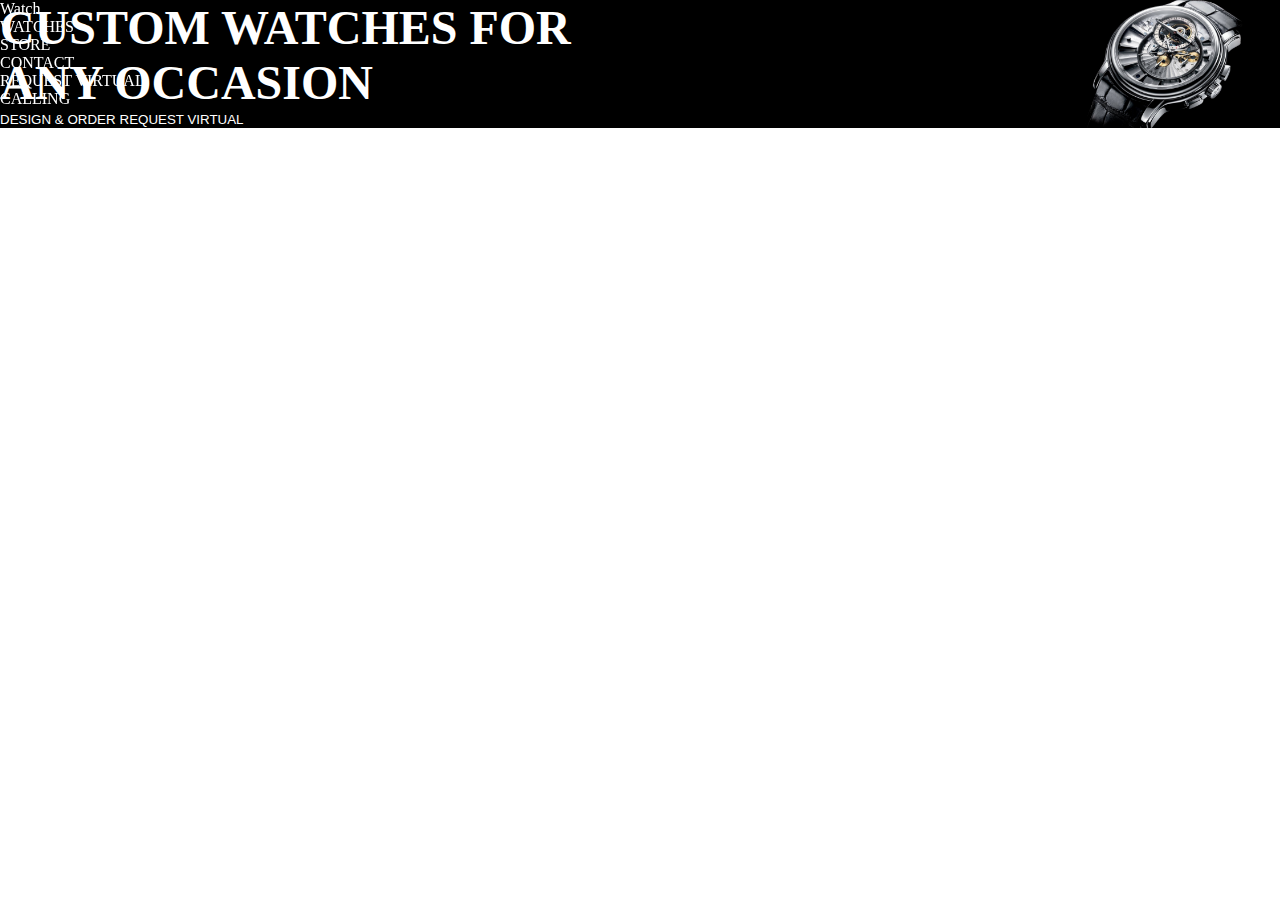
==== technext_watch_clonecoding/index.html @ 9f768b9c "watch clone coding start" ====
<!DOCTYPE html>
<html>
    <head>
        <meta charset="UTF-8">
        <title>Watch</title>
        <link rel="stylesheet" href="style.css">
    </head>
    <body>
        <nav>
            <div class="Logo">
                <a href="index.html">Watch</a>
            </div>
            <div class="tabMenu">
                <ul>
                    <li><a href="#">WATCHES</a></li>
                    <li><a href="#">STORE</a></li>
                    <li><a href="#">CONTACT</a></li>
                    <li><a href="#">REQUEST VIRTUAL</a></li>
                    <li><a href="#">CALLING</a></li>
                </ul>
            </div>
            <button id="nav_moreBtn"></button>
        </nav>
        <main>
            <section class="page_top">
                <div class="bg_container"></div>
                <div class="container">
                    <div class="content">
                        <h1 class="title">CUSTOM WATCHES FOR ANY OCCASION</h1>
                        <div class="buttons">
                            <button>DESIGN & ORDER</button>
                            <button>REQUEST VIRTUAL</button>
                        </div>
                    </div>
                </div>
            </section>
        </main>
    </body>
</html>
---- technext_watch_clonecoding/style.css ----
:root{
    --color-black: #000;
    --color-white: #fff;
    --color-brown: #b98f7d;
    --color-right-black:#212121;
}

*{
    margin:0;
    padding:0;
    box-sizing: border-box;
    color:white;
}

button{
    background:none;
    outline:none;
    border:none;
}

button,button:focus{
    cursor:pointer;
}

a{
    text-decoration:none;
}

body{
    width: 100vw;
}

/*=== nav ===*/
nav{
    width: 100%;
    position:fixed;
    top: 0;
    background:transparent;
}

/*=== main ===*/
main{
    width:100%;
    background-color:var(--color-black);
}

@media ( max-width: 768px ){
    .container{min-width:720px;}
}


/*=== page_top ===*/
.page_top{
    background-image : url(img/page_top_bg.jpg);
    background-size: contain;
    background-repeat: no-repeat;
    background-position: right bottom;
}

.page_top .container{
}

.page_top .container .content{
    width:50%;
    display:flex;
    flex-direction:column;
    justify-content: center;
}

.page_top .title{
    font-size:3rem;
}
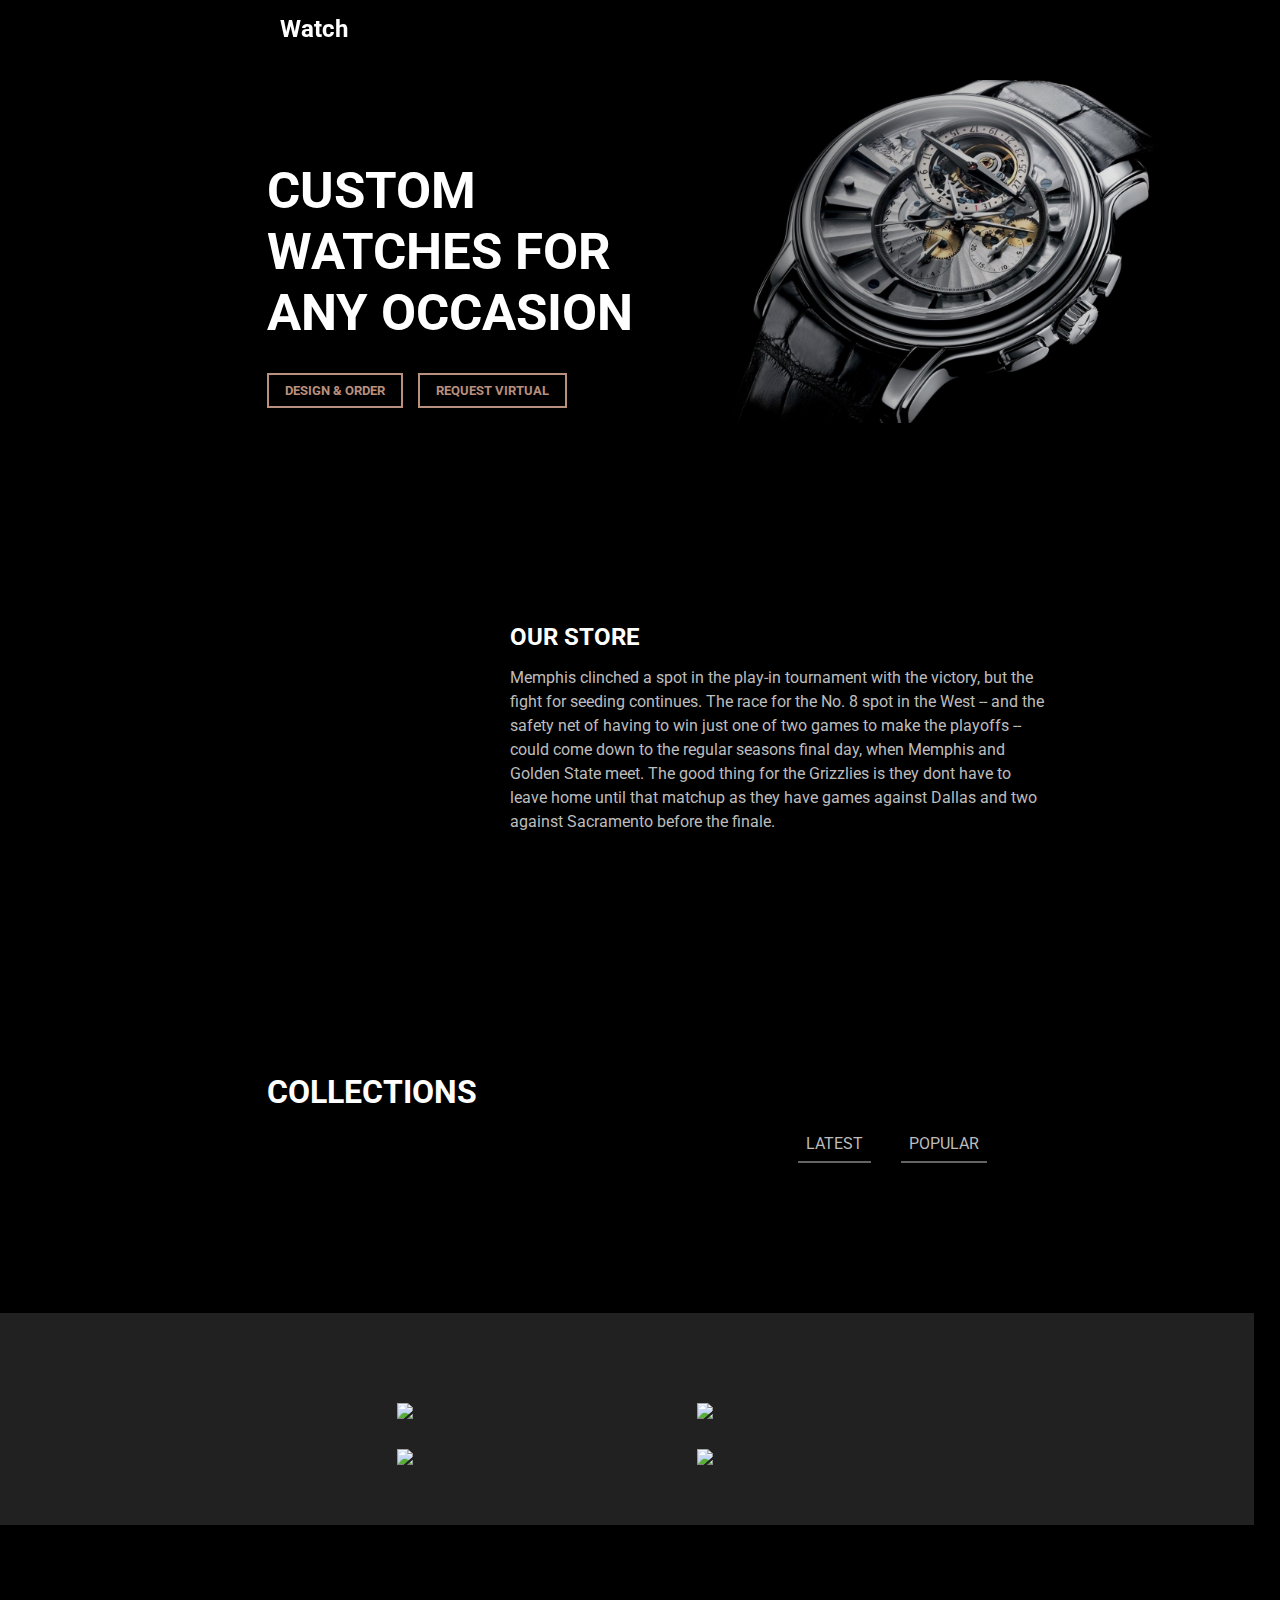
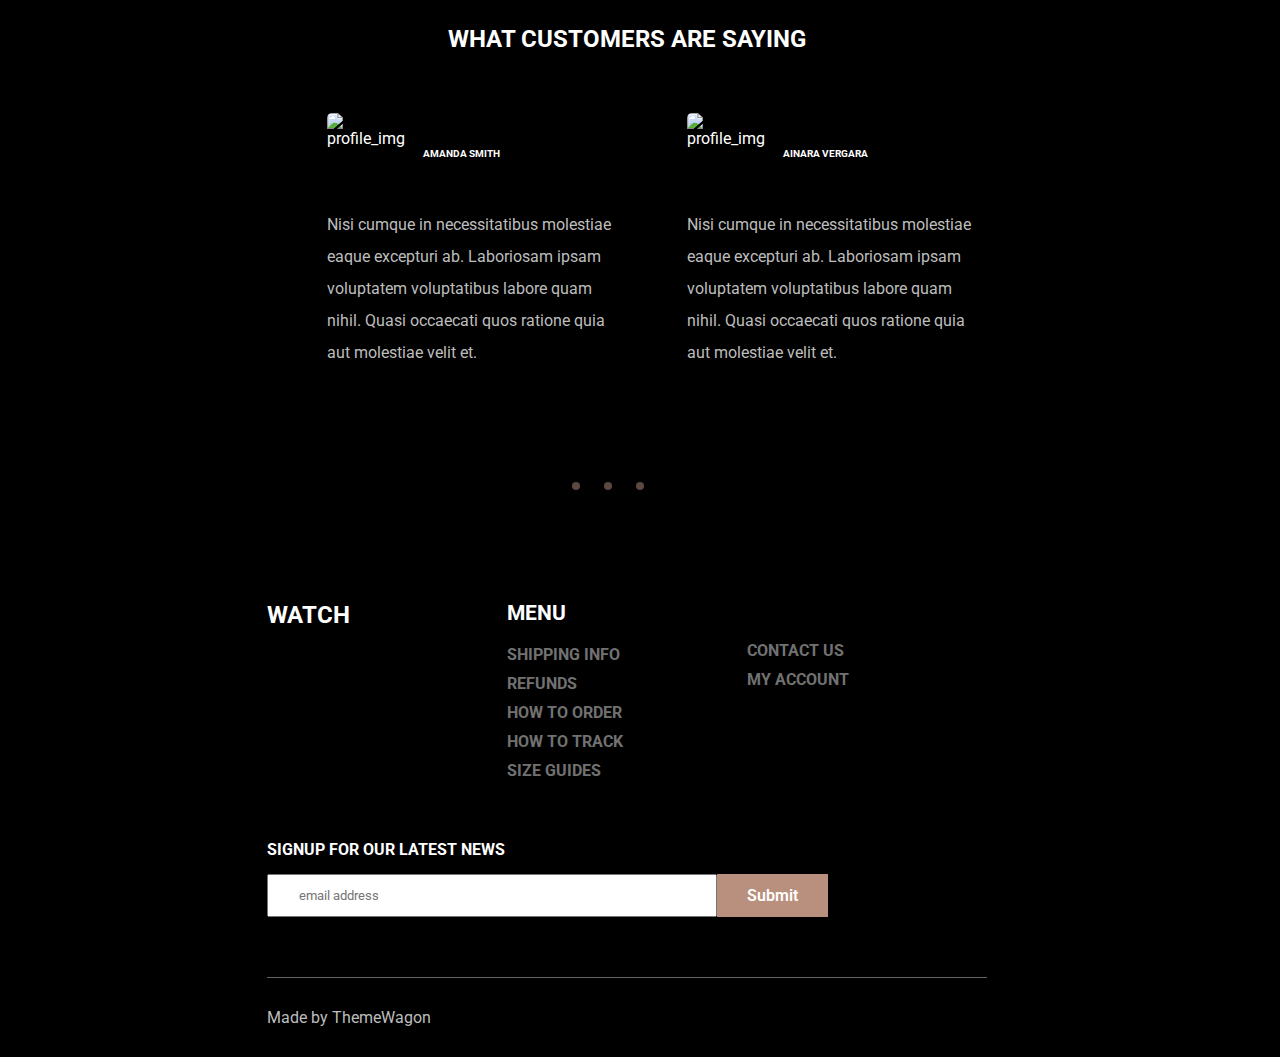
==== commit 43f62485: "finish technext_watch_clonecoding(with jQuery)" ====
--- a/technext_watch_clonecoding/index.html
+++ b/technext_watch_clonecoding/index.html
@@ -1,39 +1,234 @@
 <!DOCTYPE html>
-<html>
-    <head>
-        <meta charset="UTF-8">
-        <title>Watch</title>
-        <link rel="stylesheet" href="style.css">
-    </head>
-    <body>
-        <nav>
-            <div class="Logo">
-                <a href="index.html">Watch</a>
-            </div>
-            <div class="tabMenu">
+<html lang="en">
+<head>
+    <meta charset="UTF-8">
+    <meta name="viewport" content="width=device-width, initial-scale=1.0">
+    <meta http-equiv="X-UA-Compatible" content="ie=edge">
+    <script src="https://kit.fontawesome.com/d040bc7e91.js" crossorigin="anonymous"></script>
+    <link rel="stylesheet" href="style.css">
+    <title>WATCHES</title>
+    <script src="https://code.jquery.com/jquery-latest.js"></script>
+</head>
+<body>
+    <nav>
+        <div class="container">
+            <a href="index.html" class="logo">Watch</a>
+            <div class="tab">
                 <ul>
-                    <li><a href="#">WATCHES</a></li>
-                    <li><a href="#">STORE</a></li>
-                    <li><a href="#">CONTACT</a></li>
-                    <li><a href="#">REQUEST VIRTUAL</a></li>
-                    <li><a href="#">CALLING</a></li>
+                    <li><a href="#collection" id="testID">WATCHES</a></li>
+                    <li><a href="#introduction">STORE</a></li>
+                    <li><a href="#page_bottom">CONTACT</a></li>
+                    <li><a href="#page_top">REQUEST VIRTUAL</a></li>
+                    <li>
+                        <button><i class="fas fa-phone-alt"></i></button>
+                        <p>1 (800) 862 6772</p>
+                    </li>
                 </ul>
             </div>
-            <button id="nav_moreBtn"></button>
-        </nav>
-        <main>
-            <section class="page_top">
-                <div class="bg_container"></div>
-                <div class="container">
-                    <div class="content">
-                        <h1 class="title">CUSTOM WATCHES FOR ANY OCCASION</h1>
-                        <div class="buttons">
-                            <button>DESIGN & ORDER</button>
-                            <button>REQUEST VIRTUAL</button>
-                        </div>
-                    </div>
-                </div>
-            </section>
-        </main>
-    </body>
+            <button class="moreBtn"><i class="fas fa-bars"></i></button>
+        </div>
+    </nav>
+    <section class="page_top" id="page_top">
+        <div class="bgContainer"></div>
+        <div class="container">
+            <div class="textContent">
+                    <h1 class="title">CUSTOM<br> WATCHES FOR<br> ANY OCCASION</h1>
+            </div>
+            <ul>
+                <li><button>DESIGN & ORDER</button></li>
+                <li><button>REQUEST VIRTUAL</button></li>
+            </ul>
+
+        </div>
+    </section>
+    <section class="introduction" id="introduction">
+        <div class="bgContainer"></div>
+        <div class="container">
+            <div class="textContent">
+                <h1 class="title">OUR STORE</h1>
+                <p>Memphis clinched a spot in the play-in tournament 
+                    with the victory, but the fight for seeding 
+                    continues. The race for the No. 8 spot in the 
+                    West -- and the safety net of having to win just 
+                    one of two games to make the playoffs -- could 
+                    come down to the regular seasons final day, when
+                    Memphis and Golden State meet. The good thing
+                    for the Grizzlies is they dont have to leave home
+                    until that matchup as they have games
+                    against Dallas and two against Sacramento before the finale.</p>
+            </div>
+            <div class="buttonContainer">
+                <ul>
+                    <li><button><i class="fas fa-arrow-left"></i></button></li>
+                    <li><button><i class="fas fa-arrow-right"></i></button></li>
+                </ul>
+            </div>
+        </div>
+
+    </section>
+    <section class="collection" id="collection">
+        <div class="container">
+            <h1 class="title">COLLECTIONS</h1>
+            <div class="buttonContainer">
+                <button>LATEST</button>
+                <button>POPULAR</button>
+            </div>
+            <div class="content">
+                <div class="itemContainer">
+                    <div class="item">
+                        <img src="img/watch-1.png">
+                        <h1>ADRIATICA ADR</h1>
+                        <p class="price">$650.00</p>
+                    </div>
+                    <div class="item">
+                        <img src="img/watch-2.png">
+                        <h1>SEIKO SNZGO7K1</h1>
+                        <p class="price">$126.00</p>
+                    </div>
+                    <div class="item">
+                        <img src="img/watch-3.png">
+                        <h1>ROAMER RM 220837</h1>
+                        <p class="price">$250.00</p>
+                    </div>
+                </div>
+            </div>
+            <div class="content">
+                    <div class="itemContainer">
+                        <div class="item">
+                            <img src="img/watch-1.png">
+                            <h1>ADRIATICA ADR</h1>
+                            <p class="price">$650.00</p>
+                        </div>
+                        <div class="item">
+                            <img src="img/watch-2.png">
+                            <h1>SEIKO SNZGO7K1</h1>
+                            <p class="price">$126.00</p>
+                        </div>
+                        <div class="item">
+                            <img src="img/watch-3.png">
+                            <h1>ROAMER RM 220837</h1>
+                            <p class="price">$250.00</p>
+                        </div>
+                    </div>
+            </div>
+            <div class="content">
+                    <div class="itemContainer">
+                        <div class="item">
+                            <img src="img/watch-1.png">
+                            <h1>ADRIATICA ADR</h1>
+                            <p class="price">$650.00</p>
+                        </div>
+                        <div class="item">
+                            <img src="img/watch-2.png">
+                            <h1>SEIKO SNZGO7K1</h1>
+                            <p class="price">$126.00</p>
+                        </div>
+                        <div class="item">
+                            <img src="img/watch-3.png">
+                            <h1>ROAMER RM 220837</h1>
+                            <p class="price">$250.00</p>
+                        </div>
+                    </div>
+            </div>
+            <button><i class="fas fa-arrow-left"></i></button>
+            <button><i class="fas fa-arrow-right"></i></button>
+        </div>
+    </section>
+    <section class="company">
+        <div class="container">
+            <div class="sets">
+                <img src="img/rado.png">
+                <img src="img/swatch.png">
+            </div>
+            <div class="sets">
+                <img src="img/omega-1.png">
+                <img src="img/zenith.png">
+            </div>
+        </div>
+    </section>
+    <section class="review">
+        <div class="container">
+            <h1 class="title">WHAT CUSTOMERS ARE SAYING</h1>
+            <div class="content">
+                <div class="item">
+                    <div class="profile">
+                        <img src="img/smith.png" alt="profile_img">
+                        <span class="name">AMANDA SMITH</span>
+                    </div>
+                    <p>
+                        Nisi cumque in necessitatibus molestiae
+                        eaque excepturi ab. Laboriosam ipsam 
+                        voluptatem voluptatibus labore quam nihil. 
+                        Quasi occaecati quos ratione quia aut
+                        molestiae velit et.
+                    </p>
+                </div>
+                <div class="item">
+                        <div class="profile">
+                            <img src="img/sandra-willims.png" alt="profile_img">
+                            <span class="name">AINARA VERGARA</span>
+                        </div>
+                        <p>
+                            Nisi cumque in necessitatibus molestiae
+                            eaque excepturi ab. Laboriosam ipsam 
+                            voluptatem voluptatibus labore quam nihil. 
+                            Quasi occaecati quos ratione quia aut
+                            molestiae velit et.
+                        </p>
+                    </div>
+            </div>
+            <ul>
+                <li></li>
+                <li></li>
+                <li></li>
+            </ul>
+        </div>
+    </section>
+    <section class="page_bottom" id="page_bottom">
+        <div class="container">
+            <div class="menu">
+                <div class="box logoBox">
+                    <h1 class="logo">WATCH</h1>
+                </div>
+                <div class="box menuBox">
+                    <h3>MENU</h3>
+                    <ul>
+                        <li><a href="#">SHIPPING INFO</a></li>
+                        <li><a href="#">REFUNDS</a></li>    
+                        <li><a href="#">HOW TO ORDER</a></li>    
+                        <li><a href="#">HOW TO TRACK</a></li>    
+                        <li><a href="#">SIZE GUIDES</a></li>
+                    </ul>
+                </div>
+                <div class="box moreBox">
+                    <ul>
+                        <li><a href="#">CONTACT US</a></li>
+                        <li><a href="#">MY ACCOUNT</a></li>
+                    </ul>
+                </div>
+            </div>
+            <div class="signUp">
+                <h3>SIGNUP FOR OUR LATEST NEWS</h3>
+                <div class="input">
+                    <input type="email" name="emailInput" placeholder="email address">
+                    <button>Submit</button>
+                </div>
+                
+            </div>
+        </div>
+    </section>
+    <footer>
+        <div class="container">
+            <p>Made by ThemeWagon</p>
+            <div class="buttonContainer">
+                <button><i class="fab fa-facebook-f"></i></button>
+                <button><i class="fab fa-twitter"></i></button>
+                <button><i class="fab fa-linkedin-in"></i></button>
+                <button><i class="fab fa-instagram"></i></button>
+            </div>
+        </div>
+
+    </footer>
+    <script src="main.js"></script>
+</body>
 </html>--- a/technext_watch_clonecoding/style.css
+++ b/technext_watch_clonecoding/style.css
@@ -1,73 +1,486 @@
-:root{
-    --color-black: #000;
-    --color-white: #fff;
-    --color-brown: #b98f7d;
-    --color-right-black:#212121;
-}
-
-*{
-    margin:0;
-    padding:0;
-    box-sizing: border-box;
-    color:white;
-}
-
-button{
-    background:none;
-    outline:none;
-    border:none;
-}
-
-button,button:focus{
-    cursor:pointer;
-}
-
-a{
-    text-decoration:none;
-}
-
-body{
-    width: 100vw;
-}
-
-/*=== nav ===*/
-nav{
-    width: 100%;
-    position:fixed;
-    top: 0;
-    background:transparent;
-}
-
-/*=== main ===*/
-main{
-    width:100%;
-    background-color:var(--color-black);
-}
-
-@media ( max-width: 768px ){
-    .container{min-width:720px;}
-}
-
-
-/*=== page_top ===*/
-.page_top{
-    background-image : url(img/page_top_bg.jpg);
-    background-size: contain;
-    background-repeat: no-repeat;
-    background-position: right bottom;
-}
-
-.page_top .container{
-}
-
-.page_top .container .content{
-    width:50%;
+@import url("https://fonts.googleapis.com/css2?family=Roboto&display=swap");
+
+:root {
+  --color-black: #000;
+  --color-white: #fff;
+  --color-brown: #b98f7d;
+  --color-right-black: #212121;
+
+  --font-family-basic: "Roboto", sans-serif;
+}
+
+html{
+  scroll-behavior: smooth;
+}
+
+* {
+  margin: 0;
+  padding: 0;
+  box-sizing: border-box;
+  color: white;
+  font-family: var(--font-family-basic);
+}
+
+button {
+  background: none;
+  outline: none;
+  border: none;
+}
+
+.page_top button {
+  /*button style*/
+  padding: 8px 16px;
+  border: 2px solid var(--color-brown);
+  color: var(--color-brown);
+  font-weight: bold;
+  font-size: 0.8rem;
+}
+
+button,
+button:focus {
+  cursor: pointer;
+}
+
+ul li {
+  list-style: none;
+}
+
+a {
+  text-decoration: none;
+}
+
+body {
+  width: 98vw;
+  background-color: var(--color-black);
+}
+/*=== MEDIA RESPONSIVE ===*/
+@media (min-width: 768px) {
+  .container {
+    max-width: 720px;
+  }
+
+  nav .container .logo{
+    display:block;
+  }
+  /*=== NAV TAB ===*/
+  nav .tab {
+    display: none;
+  }
+
+  nav .is_on{
+    border-top:1px solid var(--color-white);
+  }
+
+  nav .is_on li{
+    padding: 10px 25px;
+    text-align: left;
+    font-weight: bold;
+    font-size: 1em;
+  }
+
+  nav .is_on li .here{
+    color:var(--color-brown);
+  }
+}
+
+/*=== NAV ===*/
+nav {
+  position:fixed;
+  top:0;
+  right:0;
+  z-index:1030;
+  width: 100%;
+  background-color:rgba(0,0,0,0.5);
+}
+
+nav .container {
+  margin: 0 auto;
+  display:flex;
+  flex-direction:column;
+  padding: 15px 0px;
+}
+
+nav .logo {
+  font-size: 1.5rem;
+  font-weight: bold;
+  padding-bottom:20px;
+}
+
+nav .tab li button i{
+  color: var(--color-brown);
+  font-size:1.2rem;
+}
+
+nav .tab li p{
+  display:inline;
+  margin-left: 10px;
+}
+
+nav .moreBtn {
+  position: absolute;
+  font-size: 1.5rem;
+  left:720px;
+}
+
+/*=== .page_top ===*/
+
+.page_top {
+  position: relative;
+  margin-top:80px;
+}
+
+.page_top .bgContainer {
+  position: absolute;
+  top: 0;
+  left: 0;
+
+  z-index: 0;
+  background-color: rgba(0, 0, 0, 0.5);
+  background: linear-gradient(to right, rgba(0, 0, 0, 1), rgba(0, 0, 0, 0)),
+    url(./img/page_top_bg.jpg);
+  background-size: contain;
+  background-repeat: no-repeat;
+  background-position: top right;
+  width: 100%;
+  min-height: 100%;
+}
+
+.page_top .container {
+  margin: 0 auto;
+  position: relative;
+  padding: 50px 0px;
+}
+
+.page_top .textContent {
+  padding-top: 30px;
+  width: 66.7%;
+}
+
+.page_top .title {
+  font-size: 3.2rem;
+}
+
+.page_top ul {
+  margin-top: 30px;
+}
+
+.page_top ul li {
+  float: left;
+  margin-right: 15px;
+}
+
+/*=== .introdcution ===*/
+.introduction {
+  margin-top: 150px;
+  position: relative;
+  width:100%;
+}
+
+.introduction .bgContainer {
+  position: absolute;
+  top: 0;
+  left: 0;
+
+  z-index: 0;
+  background-color: rgba(0, 0, 0, 0.5);
+  background: linear-gradient(to left, rgba(0, 0, 0, 1), rgba(0, 0, 0, 0.8),rgba(0,0,0,0.4),rgba(0,0,0,0)),
+    url(./img/introduction_bg.jpg);
+  background-size: contain;
+  background-repeat: no-repeat;
+  background-position: bottom left;
+  width: 100%;
+  min-height: 100%;
+}
+
+.introduction .buttonContainer {
+  position: absolute;
+  top: 0;
+  right:30px;
+}
+
+.introduction ul li {
+  float: left;
+  margin-left: 45px;
+}
+
+.introduction .container{
+    width:99%;
+    max-width:1080px;
+    position: relative;
+    height:350px;
+}
+
+.introduction .textContent {
+  position: absolute;
+  width:50%;
+  top:50px;
+  right:30px;
+}
+
+.introduction .textContent .title {
+  font-weight: bold;
+  font-size: 1.5rem;
+}
+
+.introduction .textContent p{
+    color:#BDBDBD;
+    margin-top:15px;
+    line-height:1.5;
+}
+
+/*=== .collection ===*/
+.collection{
+    position: relative;
+    margin: 150px 0px;
+}
+
+.collection .container{
+    margin:0 auto;
+    position: relative;
+    overflow:hidden;
+}
+
+.collection .buttonContainer{
+    margin-top:15px;
     display:flex;
-    flex-direction:column;
-    justify-content: center;
-}
-
-.page_top .title{
-    font-size:3rem;
-}
-
+    justify-content:flex-end;
+}
+
+.collection .buttonContainer button{
+    padding:8px;
+    margin-left:30px;
+    font-size:1rem;
+    color:#BDBDBD;
+    border-bottom:2px solid rgba(100,100,100,1);
+}
+
+.collection .container .content{
+  width:100%;
+  margin-top:30px;
+  display:none;
+  position:relative;
+}
+
+.collection .itemContainer{
+    display:flex;
+    justify-content:space-between;
+}
+
+.collection .item{
+    width:200px;
+    padding:30px 10px;
+    background: var(--color-right-black);
+    border:1px solid rgba(100,100,100,0.5);
+    text-align:center;
+}
+
+.collection .item img{
+    height:200px;
+    width:80px;
+}
+
+.collection .item h1{
+    font-size:1rem;
+    margin-top:30px;
+}
+.collection .price{
+    font-size:0.5rem;
+    margin-top:10px;
+    color:var(--color-brown);
+}
+
+.collection .container > button:first-of-type{
+  position:absolute;
+  top: 60%;
+  left: 0px;
+  font-size:1.5rem;
+}
+
+.collection .container > button:last-of-type{
+  position:absolute;
+  top: 60%;
+  right: 0px;
+  font-size:1.5rem;
+}
+
+/*=== .company ===*/
+.company{
+  background-color:var(--color-right-black);
+}
+
+.company .container{
+  margin:0 auto;
+  padding:60px 30px;
+  display:flex;
+  flex-wrap:wrap;
+  justify-content:space-between;
+  align-items:center;
+}
+
+.company .container img{
+  width:200px;
+  height:auto;
+  margin-left:100px;
+}
+
+.company .container .sets{
+  display: flex;
+  margin-top:30px;
+}
+
+/*=== .review ===*/
+.review{
+  margin-top:100px;
+  margin-bottom:100px;
+}
+
+.review .container{
+  margin: 0 auto;
+  display:flex;
+  flex-direction:column;
+  align-items:center;
+}
+
+.review .title{
+  font-size:1.5rem;
+  text-align:center;
+}
+
+.review .content{
+  margin-top:60px;
+  width:100%;
+  display:flex;
+  justify-content:center;
+}
+
+.review .content .item{
+  width: 300px;
+  margin-left:60px;
+}
+
+.review .item .profile{
+  display:flex;
+  align-items:center;
+}
+
+.review .item .profile img{
+  width:80px;
+  height:80px;
+  border-radius: 5px;
+}
+
+.review .item .profile .name{
+  font-weight:bold;
+  font-size:0.6rem;
+  margin-left:16px;
+
+}
+
+.review .item p{
+  margin-top: 16px;
+  color:#BDBDBD;
+  line-height: 2; 
+}
+
+.review ul{
+  margin-top:100px;
+}
+
+.review li{
+  float:left;
+  margin:0 16px;
+  color:var(--color-brown);
+  opacity:0.5;
+  list-style-type:disc !important;
+  font-size:1.7rem;
+}
+
+/*=== page_bottom ===*/
+
+.page_bottom .container{
+  margin:0 auto;
+  border-bottom:1px solid rgba(100,100,100,1);
+  padding-bottom:60px;
+}
+
+.page_bottom .menu{
+  display:flex;
+}
+
+.page_bottom .menu .box{
+  width:33.33%;
+}
+
+.page_bottom .logoBox h1{
+  font-size:1.5rem;
+}
+
+.page_bottom .menu li{
+  margin-top:10px;
+}
+
+.page_bottom .menu li a{
+  color:#BDBDBD;
+  font-weight:bold;
+  font-size:1rem;
+  opacity:0.6;
+}
+
+.page_bottom .menuBox h3{
+  font-size:1.3rem;
+  margin-bottom:20px;
+}
+
+.page_bottom .moreBox{
+  margin-top:30px;
+}
+
+.page_bottom .signUp{
+  margin-top:60px;
+}
+
+.page_bottom .signUp h3{
+  font-size:1rem;
+}
+
+.page_bottom .signUp .input{
+  margin-top:15px;
+  display:flex;
+}
+
+.page_bottom input[name="emailInput"]{
+  padding:12px 30px;
+  width: 450px;
+}
+
+.page_bottom .input button{
+  background:var(--color-brown);
+  padding:0px 30px;
+  font-size:1rem;
+  font-weight:600;
+}
+
+/*=== footer ===*/
+footer{
+  padding:30px 0px;
+}
+
+footer .container{
+  margin:0 auto;
+  display:flex;
+  justify-content:space-between ;
+}
+
+footer .container p{
+  color:#BDBDBD;
+}
+
+footer .buttonContainer button{
+  margin-right:30px;
+  font-size:1.2rem;
+}
+
+footer .buttonContainer button i{
+  color:rgba(100,100,100,0.5) !important;
+}
+
